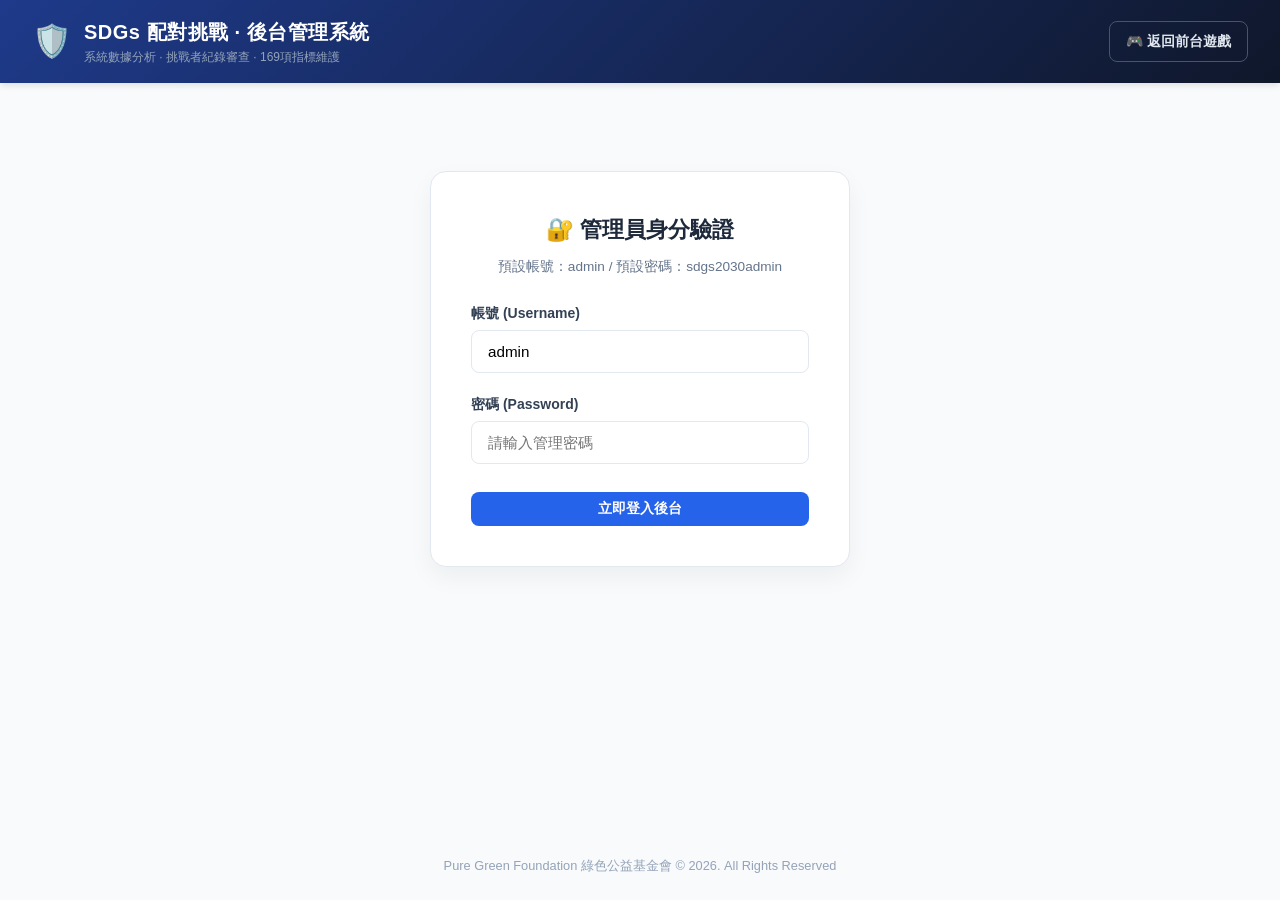
==== static/admin.html @ 875b3e5b "chore: update footer copyright to Pure Green Foundation" ====
<!DOCTYPE html>
<html lang="zh-TW">
<head>
  <meta charset="UTF-8">
  <meta name="viewport" content="width=device-width, initial-scale=1.0">
  <title>SDGs 配對遊戲 · 後台管理系統</title>
  <link rel="stylesheet" href="/static/css/style.css">
  <style>
    .admin-container {
      display: flex;
      min-height: calc(100vh - 120px);
      gap: 1.5rem;
    }
    .admin-sidebar {
      width: 240px;
      background: white;
      border-radius: 0.75rem;
      padding: 1.5rem 1rem;
      border: 1px solid var(--border-color);
      display: flex;
      flex-direction: column;
      gap: 0.5rem;
    }
    .sidebar-btn {
      padding: 0.75rem 1rem;
      border-radius: 0.5rem;
      border: none;
      background: transparent;
      color: #334155;
      font-weight: 600;
      text-align: left;
      cursor: pointer;
      display: flex;
      align-items: center;
      gap: 0.5rem;
      transition: all 0.2s;
    }
    .sidebar-btn:hover {
      background: #f1f5f9;
      color: #0f172a;
    }
    .sidebar-btn.active {
      background: #eff6ff;
      color: #2563eb;
    }
    .admin-content {
      flex: 1;
    }
    .kpi-grid {
      display: grid;
      grid-template-columns: repeat(auto-fit, minmax(200px, 1fr));
      gap: 1rem;
      margin-bottom: 1.5rem;
    }
    .kpi-card {
      background: white;
      border-radius: 0.75rem;
      padding: 1.25rem;
      border: 1px solid var(--border-color);
    }
    .kpi-title {
      font-size: 0.8rem;
      color: var(--text-muted);
      font-weight: 600;
    }
    .kpi-value {
      font-size: 1.8rem;
      font-weight: 700;
      color: var(--text-primary);
      margin-top: 0.25rem;
    }
    .panel {
      background: white;
      border-radius: 0.75rem;
      padding: 1.5rem;
      border: 1px solid var(--border-color);
      margin-bottom: 1.5rem;
    }
    .panel-header {
      display: flex;
      justify-content: space-between;
      align-items: center;
      margin-bottom: 1.25rem;
      flex-wrap: wrap;
      gap: 0.75rem;
    }
    .badge-mode {
      padding: 0.2rem 0.6rem;
      border-radius: 4px;
      font-size: 0.75rem;
      font-weight: 600;
      background: #e0e7ff;
      color: #3730a3;
    }
  </style>
</head>
<body>

  <header>
    <div class="logo-area">
      <div class="logo-icon">🛡️</div>
      <div class="logo-title">
        <h1>SDGs 配對挑戰 · 後台管理系統</h1>
        <p>系統數據分析 · 挑戰者紀錄審查 · 169項指標維護</p>
      </div>
    </div>
    <div class="nav-actions">
      <a href="/" class="btn btn-outline">🎮 返回前台遊戲</a>
      <button id="btn-logout" class="btn btn-secondary" style="display:none;">登出</button>
    </div>
  </header>

  <main>
    <!-- Login Card -->
    <div id="section-login" style="max-width: 420px; margin: 4rem auto; background: white; padding: 2.5rem; border-radius: 1rem; border: 1px solid var(--border-color); box-shadow: 0 10px 25px rgba(0,0,0,0.05);">
      <h2 style="font-size: 1.4rem; margin-bottom: 0.5rem; text-align: center;">🔐 管理員身分驗證</h2>
      <p style="font-size: 0.85rem; color: #64748b; text-align: center; margin-bottom: 1.5rem;">預設帳號：admin / 預設密碼：sdgs2030admin</p>
      
      <div class="form-group">
        <label>帳號 (Username)</label>
        <input type="text" id="admin-user" class="form-input" value="admin" required>
      </div>
      <div class="form-group">
        <label>密碼 (Password)</label>
        <input type="password" id="admin-pass" class="form-input" placeholder="請輸入管理密碼" required>
      </div>
      <button id="btn-do-login" class="btn btn-primary" style="width: 100%; margin-top: 0.5rem; justify-content: center;">
        立即登入後台
      </button>
    </div>

    <!-- Admin Main App -->
    <div id="section-admin-app" class="admin-container" style="display:none;">
      <!-- Sidebar -->
      <aside class="admin-sidebar">
        <button class="sidebar-btn active" data-tab="tab-dashboard">📊 數據分析儀表板</button>
        <button class="sidebar-btn" data-tab="tab-records">👥 挑戰紀錄管理</button>
        <button class="sidebar-btn" data-tab="tab-targets">📋 169細項指標維護</button>
        <button class="sidebar-btn" data-tab="tab-settings">⚙️ 系統參數設定</button>
      </aside>

      <!-- Content Area -->
      <section class="admin-content">
        <!-- Tab 1: Dashboard -->
        <div id="tab-dashboard" class="tab-pane">
          <div class="kpi-grid">
            <div class="kpi-card">
              <div class="kpi-title">總挑戰人數</div>
              <div id="kpi-challengers" class="kpi-value">-</div>
            </div>
            <div class="kpi-card">
              <div class="kpi-title">累積對局次數</div>
              <div id="kpi-sessions" class="kpi-value">-</div>
            </div>
            <div class="kpi-card">
              <div class="kpi-title">全服平均得分</div>
              <div id="kpi-avg-score" class="kpi-value" style="color:#10b981;">-</div>
            </div>
            <div class="kpi-card">
              <div class="kpi-title">平均答對率</div>
              <div id="kpi-avg-accuracy" class="kpi-value" style="color:#2563eb;">-</div>
            </div>
          </div>

          <div style="display: grid; grid-template-columns: 1fr 1fr; gap: 1rem;">
            <!-- Top Confused Targets -->
            <div class="panel">
              <h3 style="font-size: 1.1rem; margin-bottom: 1rem;">⚠️ 最常配對錯誤之細項目標 Top 5</h3>
              <div id="list-most-mistaken" style="display:flex; flex-direction:column; gap:0.75rem;">
                <p style="color:#64748b; font-size:0.85rem;">載入中...</p>
              </div>
            </div>

            <!-- Mode Distribution -->
            <div class="panel">
              <h3 style="font-size: 1.1rem; margin-bottom: 1rem;">🎮 遊戲模式參與分佈</h3>
              <div id="list-mode-stats" style="display:flex; flex-direction:column; gap:0.75rem;">
                <p style="color:#64748b; font-size:0.85rem;">載入中...</p>
              </div>
            </div>
          </div>
        </div>

        <!-- Tab 2: Challenger Records -->
        <div id="tab-records" class="tab-pane" style="display:none;">
          <div class="panel">
            <div class="panel-header">
              <div>
                <h3 style="font-size: 1.1rem;">挑戰紀錄審查與匯出</h3>
                <p style="font-size: 0.8rem; color: #64748b;">檢視並管理所有挑戰者的遊戲對局與計分日誌</p>
              </div>
              <div style="display:flex; gap:0.5rem;">
                <input type="text" id="record-search" class="form-input" style="width:200px; padding:0.4rem 0.8rem;" placeholder="搜尋挑戰者或組織...">
                <button id="btn-export-csv" class="btn btn-success">📥 匯出 CSV 報表</button>
              </div>
            </div>

            <div class="table-container">
              <table class="data-table">
                <thead>
                  <tr>
                    <th>對局ID</th>
                    <th>挑戰者</th>
                    <th>所屬組織</th>
                    <th>模式</th>
                    <th>總得分</th>
                    <th>正確率</th>
                    <th>最高連擊</th>
                    <th>耗時</th>
                    <th>挑戰時間</th>
                    <th>操作</th>
                  </tr>
                </thead>
                <tbody id="records-tbody">
                  <tr><td colspan="10" style="text-align:center;">載入紀錄中...</td></tr>
                </tbody>
              </table>
            </div>
          </div>
        </div>

        <!-- Tab 3: 169 Targets Management -->
        <div id="tab-targets" class="tab-pane" style="display:none;">
          <div class="panel">
            <div class="panel-header">
              <div>
                <h3 style="font-size: 1.1rem;">SDGs 17項目標與169項細項管理維護</h3>
                <p style="font-size: 0.8rem; color: #64748b;">支援檢視、編輯細項敘述或切換題目啟用狀態</p>
              </div>
              <div style="display:flex; gap:0.5rem;">
                <select id="target-goal-filter" class="form-input" style="width:160px; padding:0.4rem 0.6rem;">
                  <option value="">全部 17 目標</option>
                </select>
                <input type="text" id="target-search" class="form-input" style="width:180px; padding:0.4rem 0.8rem;" placeholder="搜尋指標編號或關鍵字...">
              </div>
            </div>

            <div class="table-container">
              <table class="data-table">
                <thead>
                  <tr>
                    <th>編號</th>
                    <th>所屬目標</th>
                    <th>指標類別</th>
                    <th>細項文字說明</th>
                    <th>狀態</th>
                    <th>操作</th>
                  </tr>
                </thead>
                <tbody id="targets-tbody">
                  <tr><td colspan="6" style="text-align:center;">載入指標清單中...</td></tr>
                </tbody>
              </table>
            </div>
          </div>
        </div>

        <!-- Tab 4: System Settings -->
        <div id="tab-settings" class="tab-pane" style="display:none;">
          <div class="panel">
            <h3 style="font-size: 1.1rem; margin-bottom: 0.5rem;">系統遊戲與計分規則設定</h3>
            <p style="font-size: 0.8rem; color: #64748b; margin-bottom: 1.5rem;">可動態即時調整計分獎勵、連擊倍率與作答倒數時間</p>

            <div id="settings-form" style="max-width: 600px; display:flex; flex-direction:column; gap:1.25rem;">
              <!-- Loaded dynamically -->
            </div>
          </div>
        </div>
      </section>
    </div>
  </main>

  <!-- Edit Target Modal -->
  <div id="admin-modal" class="modal-overlay">
    <div class="modal-card">
      <div class="modal-header">
        <h3 id="admin-modal-title">編輯細項目標</h3>
        <button id="admin-modal-close" class="modal-close">&times;</button>
      </div>
      <div id="admin-modal-body"></div>
    </div>
  </div>

  <footer>
    <p>Pure Green Foundation 綠色公益基金會 © 2026. All Rights Reserved</p>
  </footer>

  <script src="/static/js/admin.js"></script>
</body>
</html>
---- static/css/style.css ----
/* SDGs 17 Brand Palette & Global Design System */
:root {
  --sdg-1: #E5243B;
  --sdg-2: #DDA63A;
  --sdg-3: #4C9F38;
  --sdg-4: #C5192D;
  --sdg-5: #FF3A21;
  --sdg-6: #26BDE2;
  --sdg-7: #FCC30B;
  --sdg-8: #A21942;
  --sdg-9: #FD6925;
  --sdg-10: #DD1367;
  --sdg-11: #FD9D24;
  --sdg-12: #BF8B2E;
  --sdg-13: #3F7E44;
  --sdg-14: #0A97D9;
  --sdg-15: #56C02B;
  --sdg-16: #00689D;
  --sdg-17: #19486A;

  --bg-main: #f8fafc;
  --bg-card: #ffffff;
  --text-primary: #1e293b;
  --text-muted: #64748b;
  --border-color: #e2e8f0;
  --accent: #2563eb;
  --accent-hover: #1d4ed8;
  --success: #10b981;
  --danger: #ef4444;
  --warning: #f59e0b;
}

* {
  box-sizing: border-box;
  margin: 0;
  padding: 0;
}

body {
  font-family: -apple-system, BlinkMacSystemFont, "Segoe UI", Roboto, "Helvetica Neue", "PingFang TC", "Microsoft JhengHei", sans-serif;
  background-color: var(--bg-main);
  color: var(--text-primary);
  line-height: 1.6;
  min-height: 100vh;
  display: flex;
  flex-direction: column;
}

header {
  background: linear-gradient(135deg, #1e3a8a 0%, #0f172a 100%);
  color: #fff;
  padding: 1rem 2rem;
  box-shadow: 0 4px 6px -1px rgba(0,0,0,0.1);
  display: flex;
  justify-content: space-between;
  align-items: center;
  flex-wrap: wrap;
  gap: 1rem;
}

.logo-area {
  display: flex;
  align-items: center;
  gap: 0.75rem;
}

.logo-icon {
  font-size: 2rem;
}

.logo-title h1 {
  font-size: 1.25rem;
  font-weight: 700;
  letter-spacing: 0.5px;
}

.logo-title p {
  font-size: 0.75rem;
  color: #94a3b8;
}

.nav-actions {
  display: flex;
  gap: 0.5rem;
  align-items: center;
}

.btn {
  padding: 0.5rem 1rem;
  border-radius: 0.5rem;
  font-size: 0.875rem;
  font-weight: 600;
  cursor: pointer;
  border: none;
  transition: all 0.2s ease;
  display: inline-flex;
  align-items: center;
  gap: 0.35rem;
  text-decoration: none;
}

.btn-primary {
  background-color: #2563eb;
  color: white;
}
.btn-primary:hover {
  background-color: #1d4ed8;
  transform: translateY(-1px);
}

.btn-secondary {
  background-color: #334155;
  color: white;
}
.btn-secondary:hover {
  background-color: #475569;
}

.btn-outline {
  background: transparent;
  color: #e2e8f0;
  border: 1px solid #475569;
}
.btn-outline:hover {
  background: rgba(255,255,255,0.1);
  color: white;
}

.btn-success {
  background-color: #10b981;
  color: white;
}
.btn-success:hover {
  background-color: #059669;
}

/* Main Container */
main {
  flex: 1;
  max-width: 1200px;
  width: 100%;
  margin: 1.5rem auto;
  padding: 0 1rem;
}

/* Sections */
.view-section {
  display: none;
}
.view-section.active {
  display: block;
}

/* Welcome Card */
.card-welcome {
  background: white;
  border-radius: 1rem;
  padding: 2.2rem 1.75rem;
  text-align: center;
  box-shadow: 0 10px 25px -5px rgba(0,0,0,0.05);
  max-width: 1040px;
  margin: 0 auto;
}

.sdg-rainbow-bar {
  display: flex;
  height: 8px;
  border-radius: 4px;
  overflow: hidden;
  margin-bottom: 2rem;
}
.sdg-rainbow-bar span {
  flex: 1;
}

.mode-grid {
  display: grid;
  grid-template-columns: repeat(4, 1fr);
  gap: 0.85rem;
  margin: 1.5rem 0 2rem 0;
  text-align: left;
}

.mode-card {
  border: 2px solid var(--border-color);
  border-radius: 0.75rem;
  padding: 0.95rem 0.8rem;
  cursor: pointer;
  transition: all 0.25s ease;
  position: relative;
  background: #f8fafc;
  display: flex;
  flex-direction: column;
  justify-content: space-between;
}

.mode-card:hover {
  border-color: #2563eb;
  transform: translateY(-2px);
  box-shadow: 0 6px 12px rgba(37,99,235,0.1);
}

.mode-card.selected {
  border-color: #2563eb;
  background: #eff6ff;
  box-shadow: 0 0 0 2px rgba(37,99,235,0.2);
}

.mode-card .mode-icon {
  font-size: 1.5rem;
  margin-bottom: 0.35rem;
}

.mode-card h3 {
  font-size: 0.98rem;
  margin-bottom: 0.25rem;
  color: #1e293b;
  font-weight: 700;
  white-space: nowrap;
}

.mode-card p {
  font-size: 0.75rem;
  color: #64748b;
  line-height: 1.35;
  margin-bottom: 0.5rem;
  min-height: 2.6rem;
}

@media (max-width: 900px) {
  .mode-grid {
    grid-template-columns: repeat(2, 1fr);
  }
}
@media (max-width: 520px) {
  .mode-grid {
    grid-template-columns: 1fr;
  }
}

/* Form Styles */
.form-group {
  margin-bottom: 1.25rem;
  text-align: left;
}

.form-group label {
  display: block;
  font-size: 0.875rem;
  font-weight: 600;
  color: #334155;
  margin-bottom: 0.35rem;
}

.form-input {
  width: 100%;
  padding: 0.75rem 1rem;
  border: 1px solid var(--border-color);
  border-radius: 0.5rem;
  font-size: 0.95rem;
  outline: none;
  transition: border-color 0.2s;
}
.form-input:focus {
  border-color: #2563eb;
  box-shadow: 0 0 0 3px rgba(37,99,235,0.15);
}

/* Game Status Bar */
.game-status-bar {
  background: white;
  border-radius: 0.75rem;
  padding: 1rem 1.5rem;
  display: flex;
  justify-content: space-between;
  align-items: center;
  box-shadow: 0 2px 4px rgba(0,0,0,0.05);
  margin-bottom: 1.5rem;
  flex-wrap: wrap;
  gap: 1rem;
}

.status-item {
  display: flex;
  flex-direction: column;
}
.status-label {
  font-size: 0.75rem;
  color: var(--text-muted);
  text-transform: uppercase;
  font-weight: 600;
}
.status-value {
  font-size: 1.5rem;
  font-weight: 700;
  color: var(--text-primary);
}

.timer-box {
  min-width: 120px;
}
.timer-bar-container {
  height: 6px;
  background: #e2e8f0;
  border-radius: 3px;
  overflow: hidden;
  margin-top: 4px;
}
.timer-bar {
  height: 100%;
  width: 100%;
  background: #10b981;
  transition: width 0.1s linear, background-color 0.3s;
}

/* Question Area */
.question-panel {
  background: white;
  border-radius: 1rem;
  padding: 2rem;
  box-shadow: 0 4px 6px -1px rgba(0,0,0,0.05);
  margin-bottom: 1.5rem;
  text-align: center;
}

.target-badge {
  display: inline-block;
  padding: 0.25rem 0.75rem;
  border-radius: 9999px;
  font-size: 0.8rem;
  font-weight: 600;
  margin-bottom: 0.75rem;
  background: #e2e8f0;
  color: #334155;
}

.question-text {
  font-size: 1.25rem;
  font-weight: 600;
  line-height: 1.7;
  color: #0f172a;
  margin-bottom: 0.75rem;
}

.question-extra {
  font-size: 0.9rem;
  color: #64748b;
  background: #f8fafc;
  padding: 0.5rem 1rem;
  border-radius: 0.5rem;
  display: inline-block;
}

/* Options Grid */
.options-grid {
  display: grid;
  grid-template-columns: repeat(auto-fit, minmax(240px, 1fr));
  gap: 1rem;
}

.option-btn {
  background: white;
  border: 2px solid var(--border-color);
  border-radius: 0.75rem;
  padding: 1.25rem 1rem;
  display: flex;
  align-items: center;
  gap: 1rem;
  cursor: pointer;
  transition: all 0.2s ease;
  text-align: left;
  position: relative;
  overflow: hidden;
}

.option-btn:hover {
  transform: translateY(-2px);
  box-shadow: 0 6px 12px rgba(0,0,0,0.08);
}

.option-btn .opt-icon {
  font-size: 1.75rem;
  min-width: 40px;
  text-align: center;
}

.option-btn .opt-details h4 {
  font-size: 1rem;
  font-weight: 700;
  margin-bottom: 0.2rem;
}

.option-btn .opt-details p {
  font-size: 0.78rem;
  color: var(--text-muted);
}

.option-btn.correct {
  border-color: #10b981 !important;
  background-color: #ecfdf5 !important;
  color: #065f46;
}

.option-btn.wrong {
  border-color: #ef4444 !important;
  background-color: #fef2f2 !important;
  color: #991b1b;
}

/* Cards Memory Match Mode */
.cards-board {
  display: grid;
  grid-template-columns: repeat(4, 1fr);
  gap: 1rem;
  margin: 1rem 0;
}

@media (max-width: 768px) {
  .cards-board {
    grid-template-columns: repeat(2, 1fr);
  }
}

.flip-card {
  background: white;
  border-radius: 0.75rem;
  min-height: 140px;
  padding: 1rem;
  cursor: pointer;
  box-shadow: 0 2px 4px rgba(0,0,0,0.06);
  border: 2px solid var(--border-color);
  display: flex;
  flex-direction: column;
  justify-content: center;
  align-items: center;
  text-align: center;
  transition: all 0.25s ease;
  user-select: none;
}

.flip-card:hover {
  border-color: #3b82f6;
  transform: translateY(-2px);
}

.flip-card.flipped {
  border-color: #2563eb;
  background: #f0f7ff;
}

.flip-card.matched {
  border-color: #10b981;
  background: #f0fdf4;
  opacity: 0.75;
  cursor: default;
}

.flip-card-back {
  font-size: 2rem;
  color: #94a3b8;
}

.flip-card-content {
  display: none;
  font-size: 0.85rem;
}

.flip-card.flipped .flip-card-back,
.flip-card.matched .flip-card-back {
  display: none;
}

.flip-card.flipped .flip-card-content,
.flip-card.matched .flip-card-content {
  display: block;
}

/* Modal Dialog */
.modal-overlay {
  position: fixed;
  top: 0;
  left: 0;
  right: 0;
  bottom: 0;
  background: rgba(15,23,42,0.6);
  display: flex;
  justify-content: center;
  align-items: center;
  z-index: 1000;
  padding: 1rem;
  opacity: 0;
  pointer-events: none;
  transition: opacity 0.2s ease;
}

.modal-overlay.open {
  opacity: 1;
  pointer-events: auto;
}

.modal-card {
  background: white;
  border-radius: 1rem;
  padding: 2rem;
  max-width: 650px;
  width: 100%;
  max-height: 90vh;
  overflow-y: auto;
  box-shadow: 0 20px 25px -5px rgba(0,0,0,0.2);
  position: relative;
}

.modal-header {
  display: flex;
  justify-content: space-between;
  align-items: center;
  margin-bottom: 1.5rem;
  padding-bottom: 0.75rem;
  border-bottom: 1px solid var(--border-color);
}

.modal-close {
  background: none;
  border: none;
  font-size: 1.5rem;
  cursor: pointer;
  color: #64748b;
}

/* Leaderboard Table */
.table-container {
  width: 100%;
  overflow-x: auto;
}

table.data-table {
  width: 100%;
  border-collapse: collapse;
  text-align: left;
  font-size: 0.9rem;
}

table.data-table th, table.data-table td {
  padding: 0.75rem 1rem;
  border-bottom: 1px solid var(--border-color);
}

table.data-table th {
  background: #f8fafc;
  color: #475569;
  font-weight: 600;
}

table.data-table tr:hover {
  background: #f1f5f9;
}

/* Combo Banner */
.combo-badge {
  display: inline-flex;
  align-items: center;
  gap: 0.25rem;
  padding: 0.2rem 0.6rem;
  border-radius: 9999px;
  font-weight: 700;
  font-size: 0.75rem;
  background: linear-gradient(135deg, #f59e0b, #ef4444);
  color: white;
  animation: pulse 1s infinite;
}

@keyframes pulse {
  0% { transform: scale(1); }
  50% { transform: scale(1.08); }
  100% { transform: scale(1); }
}

footer {
  text-align: center;
  padding: 1.5rem;
  color: #94a3b8;
  font-size: 0.8rem;
  margin-top: auto;
}
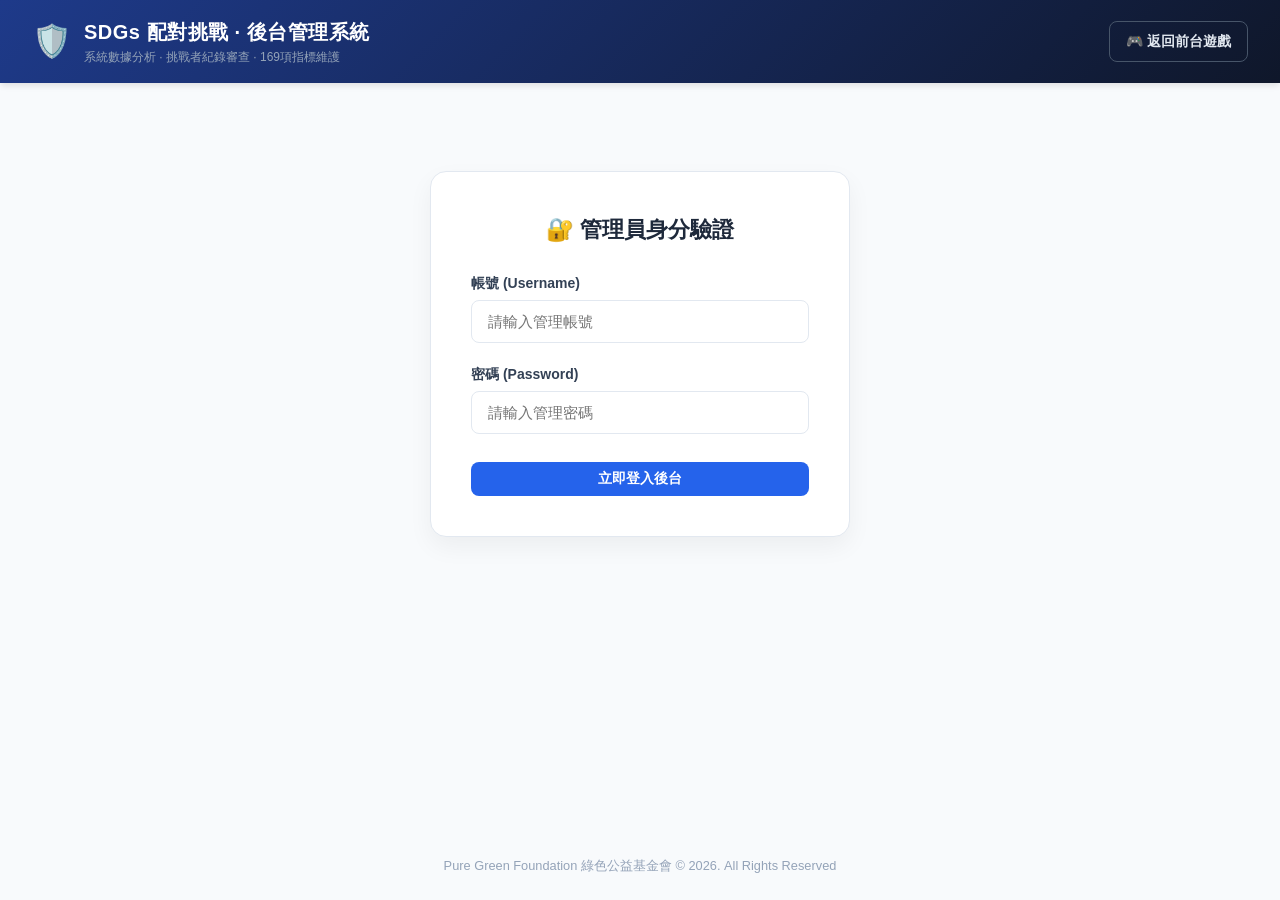
==== commit 6dec451f: "security: remove default credentials text from admin login page" ====
--- a/static/admin.html
+++ b/static/admin.html
@@ -113,12 +113,11 @@
   <main>
     <!-- Login Card -->
     <div id="section-login" style="max-width: 420px; margin: 4rem auto; background: white; padding: 2.5rem; border-radius: 1rem; border: 1px solid var(--border-color); box-shadow: 0 10px 25px rgba(0,0,0,0.05);">
-      <h2 style="font-size: 1.4rem; margin-bottom: 0.5rem; text-align: center;">🔐 管理員身分驗證</h2>
-      <p style="font-size: 0.85rem; color: #64748b; text-align: center; margin-bottom: 1.5rem;">預設帳號：admin / 預設密碼：sdgs2030admin</p>
+      <h2 style="font-size: 1.4rem; margin-bottom: 1.5rem; text-align: center;">🔐 管理員身分驗證</h2>
       
       <div class="form-group">
         <label>帳號 (Username)</label>
-        <input type="text" id="admin-user" class="form-input" value="admin" required>
+        <input type="text" id="admin-user" class="form-input" placeholder="請輸入管理帳號" required>
       </div>
       <div class="form-group">
         <label>密碼 (Password)</label>
@@ -186,13 +185,37 @@
           <div class="panel">
             <div class="panel-header">
               <div>
-                <h3 style="font-size: 1.1rem;">挑戰紀錄審查與匯出</h3>
-                <p style="font-size: 0.8rem; color: #64748b;">檢視並管理所有挑戰者的遊戲對局與計分日誌</p>
-              </div>
-              <div style="display:flex; gap:0.5rem;">
-                <input type="text" id="record-search" class="form-input" style="width:200px; padding:0.4rem 0.8rem;" placeholder="搜尋挑戰者或組織...">
-                <button id="btn-export-csv" class="btn btn-success">📥 匯出 CSV 報表</button>
-              </div>
+                <h3 style="font-size: 1.15rem; font-weight:700; color:#1e293b;">挑戰紀錄審查與匯出</h3>
+                <p style="font-size: 0.82rem; color: #64748b; margin-top:2px;">依四大挑戰模式分頁審查對局成績，並支援各別獨立匯出 CSV 報表</p>
+              </div>
+              <div style="display:flex; gap:0.5rem; align-items:center; flex-wrap:wrap;">
+                <input type="text" id="record-search" class="form-input" style="width:190px; padding:0.4rem 0.75rem; font-size:0.85rem;" placeholder="搜尋挑戰者或組織...">
+                <button id="btn-export-csv" class="btn btn-success" style="font-size:0.85rem; padding:0.45rem 0.9rem;">
+                  📥 匯出「生活情境入門」CSV 報表
+                </button>
+              </div>
+            </div>
+
+            <!-- 4 個模式獨立頁籤 -->
+            <div class="admin-mode-tabs" style="display:flex; gap:0.4rem; margin-bottom:1rem; border-bottom:2px solid #e2e8f0; padding-bottom:0.1rem; overflow-x:auto;">
+              <button class="admin-tab-btn active" data-mode="scenario" onclick="AdminApp.switchRecordMode('scenario')">
+                🏡 生活情境入門
+              </button>
+              <button class="admin-tab-btn" data-mode="standard" onclick="AdminApp.switchRecordMode('standard')">
+                🎯 標準細項配對
+              </button>
+              <button class="admin-tab-btn" data-mode="cards" onclick="AdminApp.switchRecordMode('cards')">
+                🃏 翻牌記憶連連看
+              </button>
+              <button class="admin-tab-btn" data-mode="master169" onclick="AdminApp.switchRecordMode('master169')">
+                👑 169細項極限闖關
+              </button>
+            </div>
+
+            <!-- 當前模式狀態條 -->
+            <div id="admin-mode-banner" style="background:#f8fafc; border:1px solid #e2e8f0; border-radius:6px; padding:0.6rem 1rem; margin-bottom:1rem; display:flex; justify-content:space-between; align-items:center; font-size:0.85rem; color:#475569;">
+              <span id="admin-mode-desc"><strong>🏡 生活情境入門排行榜：</strong>日常生活案例與 17 目標配對之挑戰紀錄</span>
+              <span id="admin-mode-count" style="font-weight:700; color:#2563eb;">載入中...</span>
             </div>
 
             <div class="table-container">
--- a/static/css/style.css
+++ b/static/css/style.css
@@ -582,3 +582,291 @@
   font-size: 0.8rem;
   margin-top: auto;
 }
+
+
+/* Rich SDGs Handbook Styles */
+.modal-card.modal-handbook {
+  max-width: 980px;
+  width: 95%;
+  max-height: 92vh;
+  padding: 1.75rem;
+}
+
+.handbook-guide-box {
+  background: #f0fdf4;
+  border: 1px solid #bbf7d0;
+  border-left: 5px solid #16a34a;
+  border-radius: 0.5rem;
+  padding: 1rem 1.25rem;
+  margin-bottom: 1.25rem;
+  font-size: 0.88rem;
+  line-height: 1.6;
+  color: #166534;
+}
+
+.handbook-tools-bar {
+  display: flex;
+  flex-wrap: wrap;
+  gap: 0.75rem;
+  align-items: center;
+  justify-content: space-between;
+  margin-bottom: 1rem;
+  background: #f8fafc;
+  padding: 0.75rem 1rem;
+  border-radius: 0.5rem;
+  border: 1px solid #e2e8f0;
+}
+
+.handbook-quick-nav {
+  display: flex;
+  flex-wrap: wrap;
+  gap: 0.35rem;
+  margin-bottom: 1.25rem;
+}
+
+.quick-sdg-btn {
+  border: none;
+  color: white;
+  font-size: 0.75rem;
+  font-weight: 700;
+  padding: 0.3rem 0.55rem;
+  border-radius: 0.35rem;
+  cursor: pointer;
+  transition: transform 0.15s, opacity 0.15s;
+}
+.quick-sdg-btn:hover {
+  transform: translateY(-2px);
+  opacity: 0.9;
+}
+
+.handbook-filter-btn {
+  background: white;
+  border: 1px solid #cbd5e1;
+  color: #475569;
+  padding: 0.3rem 0.65rem;
+  border-radius: 0.35rem;
+  font-size: 0.78rem;
+  font-weight: 600;
+  cursor: pointer;
+}
+.handbook-filter-btn.active {
+  background: #2563eb;
+  color: white;
+  border-color: #2563eb;
+}
+
+.handbook-goal-card {
+  background: white;
+  border: 1px solid #e2e8f0;
+  border-radius: 0.75rem;
+  margin-bottom: 1.5rem;
+  overflow: hidden;
+  box-shadow: 0 2px 5px rgba(0,0,0,0.03);
+}
+
+.handbook-goal-header {
+  padding: 1rem 1.25rem;
+  display: flex;
+  justify-content: space-between;
+  align-items: center;
+  border-bottom: 1px solid #f1f5f9;
+  cursor: pointer;
+  user-select: none;
+}
+
+.handbook-goal-title {
+  display: flex;
+  align-items: center;
+  gap: 0.75rem;
+}
+
+.handbook-badge-5p {
+  font-size: 0.72rem;
+  padding: 0.2rem 0.5rem;
+  border-radius: 9999px;
+  background: #f1f5f9;
+  color: #475569;
+  font-weight: 600;
+}
+
+.handbook-section-title {
+  font-size: 0.88rem;
+  font-weight: 700;
+  padding: 0.6rem 1.25rem;
+  background: #f8fafc;
+  display: flex;
+  align-items: center;
+  gap: 0.5rem;
+  border-top: 1px solid #e2e8f0;
+  border-bottom: 1px solid #e2e8f0;
+}
+
+.handbook-target-list {
+  padding: 0.75rem 1.25rem;
+  display: flex;
+  flex-direction: column;
+  gap: 0.65rem;
+}
+
+.handbook-target-card {
+  background: #fafafa;
+  border: 1px solid #f1f5f9;
+  border-radius: 0.5rem;
+  padding: 0.65rem 0.85rem;
+  display: flex;
+  gap: 0.75rem;
+  align-items: flex-start;
+}
+.handbook-target-card:hover {
+  background: #f8fafc;
+  border-color: #cbd5e1;
+}
+
+.target-num-badge {
+  font-weight: 800;
+  font-size: 0.8rem;
+  padding: 0.2rem 0.5rem;
+  border-radius: 0.35rem;
+  color: white;
+  min-width: 44px;
+  text-align: center;
+  flex-shrink: 0;
+}
+
+.target-content {
+  flex: 1;
+}
+
+.target-tag-outcome {
+  display: inline-block;
+  font-size: 0.68rem;
+  font-weight: 700;
+  color: #15803d;
+  background: #dcfce7;
+  padding: 0.1rem 0.4rem;
+  border-radius: 0.25rem;
+  margin-bottom: 0.25rem;
+}
+
+.target-tag-means {
+  display: inline-block;
+  font-size: 0.68rem;
+  font-weight: 700;
+  color: #b45309;
+  background: #fef3c7;
+  padding: 0.1rem 0.4rem;
+  border-radius: 0.25rem;
+  margin-bottom: 0.25rem;
+}
+
+.target-desc-text {
+  font-size: 0.85rem;
+  color: #334155;
+  line-height: 1.55;
+}
+
+
+/* Leaderboard Tabs & Modal Enhancements */
+.modal-card.modal-leaderboard {
+  max-width: 900px;
+  width: 95%;
+  max-height: 90vh;
+  padding: 1.75rem;
+}
+
+.leaderboard-tabs {
+  display: flex;
+  gap: 0.35rem;
+  margin-bottom: 1.25rem;
+  border-bottom: 2px solid #e2e8f0;
+  padding-bottom: 0.1rem;
+  overflow-x: auto;
+}
+
+.leaderboard-tab-btn {
+  background: transparent;
+  border: none;
+  padding: 0.65rem 1.1rem;
+  font-size: 0.92rem;
+  font-weight: 600;
+  color: #64748b;
+  cursor: pointer;
+  border-bottom: 3px solid transparent;
+  transition: all 0.2s ease;
+  white-space: nowrap;
+  display: flex;
+  align-items: center;
+  gap: 0.4rem;
+}
+
+.leaderboard-tab-btn:hover {
+  color: #1e293b;
+  background: #f8fafc;
+  border-radius: 0.5rem 0.5rem 0 0;
+}
+
+.leaderboard-tab-btn.active {
+  color: #2563eb;
+  border-bottom-color: #2563eb;
+  background: #eff6ff;
+  border-radius: 0.5rem 0.5rem 0 0;
+  font-weight: 700;
+}
+
+.badge-mode-zh {
+  display: inline-block;
+  font-size: 0.76rem;
+  font-weight: 700;
+  padding: 0.25rem 0.6rem;
+  border-radius: 9999px;
+  background: #e0e7ff;
+  color: #3730a3;
+  white-space: nowrap;
+}
+
+.badge-mode-zh.mode-scenario {
+  background: #dcfce7;
+  color: #166534;
+}
+
+.badge-mode-zh.mode-standard {
+  background: #dbeafe;
+  color: #1e40af;
+}
+
+.badge-mode-zh.mode-cards {
+  background: #fef3c7;
+  color: #92400e;
+}
+
+.badge-mode-zh.mode-master169 {
+  background: #fee2e2;
+  color: #991b1b;
+}
+
+
+/* Admin Mode Tabs */
+.admin-tab-btn {
+  background: transparent;
+  border: none;
+  padding: 0.6rem 1.1rem;
+  font-size: 0.9rem;
+  font-weight: 600;
+  color: #64748b;
+  cursor: pointer;
+  border-bottom: 3px solid transparent;
+  transition: all 0.2s ease;
+  white-space: nowrap;
+}
+.admin-tab-btn:hover {
+  color: #1e293b;
+  background: #f8fafc;
+  border-radius: 0.5rem 0.5rem 0 0;
+}
+.admin-tab-btn.active {
+  color: #2563eb;
+  border-bottom-color: #2563eb;
+  background: #eff6ff;
+  border-radius: 0.5rem 0.5rem 0 0;
+  font-weight: 700;
+}
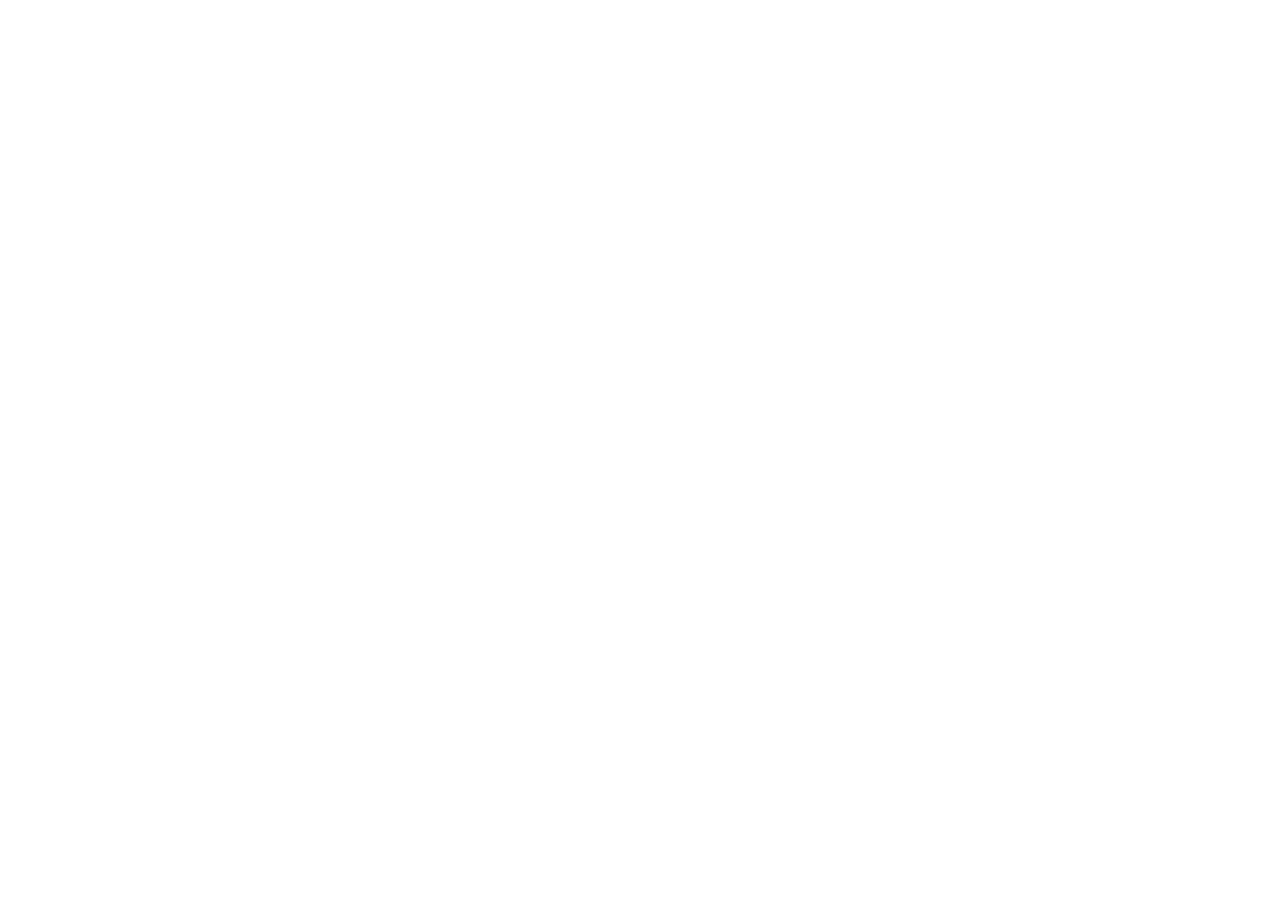
==== commit 051a14a1: "Unify SDGs branding and support platform admin authentication" ====
--- a/static/admin.html
+++ b/static/admin.html
@@ -93,14 +93,16 @@
       color: #3730a3;
     }
   </style>
+  <link rel="stylesheet" href="/static/css/design-system.css?v=20261017_design">
+  <script>if (window.top === window.self) location.replace("https://sdgs-action-platform.vercel.app/#admin-matching");</script>
 </head>
-<body>
+<body class="sdgs-shell">
 
   <header>
     <div class="logo-area">
       <div class="logo-icon">🛡️</div>
       <div class="logo-title">
-        <h1>SDGs 配對挑戰 · 後台管理系統</h1>
+        <h1>SDGs 社會科學實踐系統｜配對賽管理</h1>
         <p>系統數據分析 · 挑戰者紀錄審查 · 169項指標維護</p>
       </div>
     </div>
@@ -116,11 +118,11 @@
       <h2 style="font-size: 1.4rem; margin-bottom: 1.5rem; text-align: center;">🔐 管理員身分驗證</h2>
       
       <div class="form-group">
-        <label>帳號 (Username)</label>
+        <label>管理帳號</label>
         <input type="text" id="admin-user" class="form-input" placeholder="請輸入管理帳號" required>
       </div>
       <div class="form-group">
-        <label>密碼 (Password)</label>
+        <label>登入密碼</label>
         <input type="password" id="admin-pass" class="form-input" placeholder="請輸入管理密碼" required>
       </div>
       <button id="btn-do-login" class="btn btn-primary" style="width: 100%; margin-top: 0.5rem; justify-content: center;">
@@ -305,7 +307,7 @@
   </div>
 
   <footer>
-    <p>Pure Green Foundation 綠色公益基金會 © 2026. All Rights Reserved</p>
+    <p>綠色公益基金會 © 2026・版權所有</p>
   </footer>
 
   <script src="/static/js/admin.js"></script>
--- a/static/css/style.css
+++ b/static/css/style.css
@@ -373,9 +373,20 @@
   overflow: hidden;
 }
 
-.option-btn:hover {
+.option-btn:hover:not(:disabled) {
   transform: translateY(-2px);
   box-shadow: 0 6px 12px rgba(0,0,0,0.08);
+}
+
+.option-btn:disabled {
+  cursor: default;
+}
+
+.option-btn.pending {
+  border-color: #2563eb;
+  background-color: #eff6ff;
+  box-shadow: 0 0 0 3px rgba(37, 99, 235, 0.12);
+  cursor: progress;
 }
 
 .option-btn .opt-icon {
--- a/static/css/design-system.css
+++ b/static/css/design-system.css
@@ -0,0 +1,207 @@
+@import url('https://fonts.googleapis.com/css2?family=Noto+Sans+TC:wght@400;500;600;700;800;900&display=swap');
+
+:root {
+  --ds-green: #16a34a;
+  --ds-teal: #0ea5a4;
+  --ds-blue: #3b82f6;
+  --ds-grass: #65a30d;
+  --ds-green-ink: #15803d;
+  --ds-teal-ink: #0f766e;
+  --ds-blue-ink: #1d4ed8;
+  --ds-grass-ink: #4d7c0f;
+  --ds-bg: #f8fafc;
+  --ds-surface: #ffffff;
+  --ds-text: #1f2937;
+  --ds-muted: #526176;
+  --ds-border: #dbe5e6;
+  --ds-soft: #f0fdf4;
+  --ds-error: #b91c1c;
+  --ds-radius: 20px;
+  --ds-shadow: 0 5px 24px rgba(15, 68, 54, .045);
+  --accent: var(--ds-green-ink);
+  --accent-hover: #166534;
+  --success: var(--ds-green-ink);
+  --danger: var(--ds-error);
+  --bg-main: var(--ds-bg);
+  --text-primary: var(--ds-text);
+  --text-muted: var(--ds-muted);
+  --module-color: var(--ds-green);
+  --module-ink: var(--ds-green-ink);
+}
+[data-module="analysis"] { --module-color: var(--ds-blue); --module-ink: var(--ds-blue-ink); }
+[data-module="carbon"] { --module-color: var(--ds-teal); --module-ink: var(--ds-teal-ink); }
+[data-module="food"] { --module-color: var(--ds-grass); --module-ink: var(--ds-grass-ink); }
+.sdgs-shell { font-family: 'Noto Sans TC', sans-serif; background: var(--ds-bg); color: var(--ds-text); line-height: 1.65; }
+.sdgs-shell *, .sdgs-shell *::before, .sdgs-shell *::after { box-sizing: border-box; }
+.sdgs-shell button, .sdgs-shell input, .sdgs-shell select, .sdgs-shell textarea { font-family: inherit; }
+.sdgs-shell button, .sdgs-shell a, .sdgs-shell input, .sdgs-shell select, .sdgs-shell textarea { touch-action: manipulation; }
+.sdgs-shell button:not(:disabled), .sdgs-shell a { -webkit-tap-highlight-color: transparent; }
+.sdgs-shell :focus-visible { outline: 3px solid var(--ds-blue-ink); outline-offset: 3px; }
+.sdgs-shell button:disabled { cursor: not-allowed; }
+.sdgs-shell .hidden { display: none !important; }
+.skip-link { position: fixed; z-index: 1000; top: -90px; left: 20px; padding: 12px 20px; background: var(--ds-green-ink); color: white; border-radius: 12px; }
+.skip-link:focus { top: 10px; }
+.ds-card { background: var(--ds-surface); border: 1px solid var(--ds-border); border-radius: var(--ds-radius); box-shadow: var(--ds-shadow); }
+.sdgs-shell .ds-button { min-height: 44px; display: inline-flex; align-items: center; justify-content: center; gap: 12px; padding: 11px 23px; border: 1px solid transparent; border-radius: 12px; background: var(--module-ink); color: white; font-size: 14px; font-weight: 700; text-decoration: none; cursor: pointer; transition: background .18s, transform .18s; }
+.sdgs-shell .ds-button:hover:not(:disabled) { filter: brightness(.94); transform: translateY(-1px); }
+.sdgs-shell .ds-button-secondary { background: #f1f5f4; border-color: var(--ds-border); color: #34473f; }
+.sdgs-shell .ds-button:disabled { color: #526176; background: #edf2ef; border-color: #dbe5e6; opacity: 1; }
+.platform-header { position: sticky; top: 0; z-index: 40; display: block; background: rgba(255,255,255,.97); border-bottom: 1px solid var(--ds-border); box-shadow: 0 3px 12px #0f443608; padding: 0; color: var(--ds-text); }
+.platform-header-inner { max-width: 1488px; padding: 18px 32px; margin: auto; display: flex; align-items: center; justify-content: space-between; gap: 24px; }
+.platform-brand { display: flex; align-items: center; gap: 15px; border: 0; background: transparent; padding: 0; text-align: left; color: var(--ds-text); text-decoration: none; }
+.brand-globe { width: 58px; height: 58px; display: grid; place-items: center; border-radius: 50%; background: #e3f7ed; font-size: 39px; box-shadow: inset 0 0 0 1px #c8edda; flex-shrink: 0; }
+.platform-brand strong { display: block; font-size: 25px; line-height: 1.35; font-weight: 900; letter-spacing: .02em; color: #102b2a; }
+.platform-brand small { display: block; color: var(--ds-muted); margin-top: 5px; font-size: 12px; letter-spacing: .04em; }
+.platform-account { display: flex; gap: 12px; align-items: center; flex-shrink: 0; font-size: 13px; font-weight: 700; }
+.account-avatar { display: grid; place-items: center; width: 42px; height: 42px; border: 1px solid #d3ebde; background: var(--ds-soft); border-radius: 50%; font-size: 25px; }
+.platform-account #currentUserRole { font-size: 11px; color: var(--ds-green-ink); margin-top: 3px; background: #eef8f1; border-radius: 5px; padding: 1px 6px; }
+.platform-nav { background: white; border-top: 1px solid #eef3f2; overflow-x: auto; }
+.platform-nav-inner { max-width: 1440px; margin: auto; display: flex; align-items: stretch; gap: 7px; padding: 9px 16px; }
+.platform-nav button, .platform-nav a { display: flex; flex: 1 0 auto; justify-content: center; align-items: center; gap: 9px; border-radius: 11px; border: 0; min-height: 46px; padding: 9px 17px; font-size: 14px; font-weight: 700; color: #30483e; background: transparent; text-decoration: none; white-space: nowrap; cursor: pointer; }
+.platform-nav [aria-current="page"] { background: var(--module-ink); color: white; box-shadow: 0 3px 8px #15803d18; }
+.platform-nav a:hover, .platform-nav button:hover { background: #eef8f1; color: var(--module-ink); }
+.platform-nav [aria-current="page"]:hover { background: var(--module-ink); color: white; }
+.platform-nav span { font-size: 21px; line-height: 1; }
+.platform-tools { max-width: 1440px; margin: auto; padding: 5px 26px 9px; display: flex; flex-wrap: wrap; align-items: center; gap: 8px 19px; background: white; color: var(--ds-muted); font-size: 11px; }
+.platform-tools button { border: 0; background: transparent; color: #40564c; font-weight: 500; padding: 5px 2px; cursor: pointer; }
+.platform-tools button[aria-current="page"] { color: var(--ds-green-ink); text-decoration: underline; text-underline-offset: 5px; }
+.platform-main { max-width: 1440px; padding: 28px 28px 50px; }
+.home-page { display: grid; gap: 26px; }
+.home-welcome-row { display: grid; grid-template-columns: minmax(0, 1fr) 250px; gap: 20px; }
+.home-hero { min-height: 285px; overflow: hidden; position: relative; background: #effbf8; }
+.home-hero > img { position: absolute; inset: 0; width: 100%; height: 100%; object-fit: cover; object-position: center; }
+.hero-copy { position: relative; z-index: 1; padding: 30px; width: 54%; min-height: 285px; display: flex; flex-direction: column; justify-content: center; background: linear-gradient(90deg,#f2fcfa 65%,#f2fcfa00); }
+.eyebrow { font-size: 12px; color: var(--ds-green-ink); font-weight: 700; letter-spacing: .09em; }
+.hero-copy h2 { font-size: clamp(23px, 2.05vw, 33px); font-weight: 900; color: #102f2e; line-height: 1.5; margin: 9px 0; letter-spacing: -.02em; }
+.hero-copy > p { font-size: 15px; color: #285a53; margin: 4px 0 10px; }
+.hero-caption { font-size: 10px; font-weight: 500; color: #526176; }
+.home-note { padding: 23px; display: flex; flex-direction: column; justify-content: center; background: linear-gradient(145deg,white,#f2fcf7); }
+.note-leaf { font-size: 28px; }
+.home-note h3 { font-size: 15px; font-weight: 800; margin: 10px 0; }
+.home-note p { font-size: 13px; color: var(--ds-muted); line-height: 1.9; }
+.note-tag { margin-top: 20px; font-size: 11px; font-weight: 700; letter-spacing: .08em; color: var(--ds-green-ink); }
+.module-section-heading { display: flex; gap: 16px; justify-content: space-between; align-items: center; }
+.module-section-heading h2 { font-size: 19px; font-weight: 800; color: #173b32; }
+.module-section-heading p { font-size: 12px; color: var(--ds-muted); }
+.module-grid { display: grid; grid-template-columns: repeat(4,minmax(0,1fr)); gap: 20px; }
+.module-card { overflow: hidden; padding: 11px; display: flex; flex-direction: column; transition: transform .18s, box-shadow .18s; }
+.module-card:hover { transform: translateY(-3px); box-shadow: 0 10px 28px #164e3612; }
+.module-art { position: relative; overflow: hidden; border-radius: 13px; aspect-ratio: 1.65; background: #f1faf5; }
+.module-art img { width: 100%; height: 100%; object-fit: cover; }
+.module-number { position: absolute; left: 11px; top: 11px; display: grid; place-items: center; width: 34px; height: 34px; border-radius: 50%; color: var(--module-ink); background: #fffffff0; font-size: 14px; font-weight: 800; box-shadow: 0 2px 8px #102f2e0a; }
+.module-copy { padding: 17px 7px 10px; display: flex; flex-direction: column; flex: 1; }
+.module-copy h3 { font-size: 17px; font-weight: 800; color: var(--module-ink); line-height: 1.5; margin-bottom: 9px; }
+.module-copy p { font-size: 13px; line-height: 1.85; color: var(--ds-muted); margin-bottom: 22px; flex: 1; }
+.module-enter { width: 100%; justify-content: space-between !important; }
+.practice-values { display: grid; grid-template-columns: repeat(3,minmax(0,1fr)); border: 1px solid var(--ds-border); border-radius: 18px; background: white; padding: 24px 16px; }
+.practice-values > div { display: grid; grid-template-columns: 36px 1fr; gap: 0 10px; padding: 0 20px; }
+.practice-values > div + div { border-left: 1px solid var(--ds-border); }
+.practice-values span { grid-row: span 2; font-size: 27px; color: var(--ds-green-ink); }
+.practice-values h3 { font-size: 13px; font-weight: 800; }
+.practice-values p { margin-top: 5px; font-size: 11px; color: var(--ds-muted); }
+.coming-soon { display: grid; grid-template-columns: 1fr 1fr; padding: 35px; align-items: center; gap: 40px; }
+.coming-soon img { width: 100%; border-radius: 15px; }
+.coming-soon h2 { font-size: 28px; font-weight: 800; margin: 14px 0; color: var(--module-ink); }
+.coming-soon p { margin: 15px 0 25px; color: var(--ds-muted); }
+.sdgs-shell .tab-pane > .bg-white, .sdgs-shell .admin-subpane > .bg-white { border-color: var(--ds-border); box-shadow: var(--ds-shadow); }
+.sdgs-shell input:not([type="checkbox"]):not([type="radio"]), .sdgs-shell select, .sdgs-shell textarea { border: 1px solid #cbd7d2; border-radius: 10px; color: var(--ds-text); background-color: white; font-size: max(13px, .85rem); }
+.sdgs-shell input:not([type="checkbox"]):not([type="radio"]), .sdgs-shell select { min-height: 42px; }
+.sdgs-shell input::placeholder, .sdgs-shell textarea::placeholder { color: #64748b; opacity: 1; }
+.sdgs-shell input[type="checkbox"], .sdgs-shell input[type="radio"] { accent-color: var(--ds-green-ink); width: 17px; height: 17px; }
+.sdgs-shell table { border-collapse: separate; border-spacing: 0; }
+.sdgs-shell table thead th { background-color: #f1f6f3; color: #3c5348; font-weight: 700; }
+.sdgs-shell table td, .sdgs-shell table th { line-height: 1.7; }
+.sdgs-shell table tbody tr:hover { background-color: #f5faf7; }
+.sdgs-shell button:not(.platform-brand):not(.game-card):not([data-nav-tab]):not(.sidebar-btn):not([data-open-tab]) { min-height: 40px; }
+.sdgs-shell .bg-emerald-600, .sdgs-shell .bg-emerald-700 { background-color: var(--ds-green-ink); }
+.sdgs-shell .bg-blue-600, .sdgs-shell .bg-blue-500 { background-color: var(--ds-blue-ink); }
+.sdgs-shell .bg-teal-500, .sdgs-shell .bg-teal-600 { background-color: var(--ds-teal-ink); }
+.sdgs-shell .text-emerald-600, .sdgs-shell .text-emerald-500, .sdgs-shell .text-green-600 { color: var(--ds-green-ink); }
+.sdgs-shell .text-blue-500, .sdgs-shell .text-blue-600 { color: var(--ds-blue-ink); }
+.sdgs-shell .text-slate-400, .sdgs-shell .text-slate-500 { color: var(--ds-muted); }
+.sdgs-shell .text-red-500 { color: var(--ds-error); }
+.sdgs-shell .bg-red-500 { background-color: var(--ds-error); }
+.sdgs-shell .causal-chain { border-color: #cbdcf4; background: #f5f9ff; border-radius: 15px; }
+.sdgs-shell .causal-chain-title, .sdgs-shell .causal-table tbody th[scope="row"], .sdgs-shell .causal-chain .causal-table thead th, .sdgs-shell .causal-chain .causal-impact-heading th { color: var(--ds-blue-ink); }
+.sdgs-shell .causal-chain-title { background: #eaf2ff; }
+.sdgs-shell .causal-chain textarea { border-color: #c0d4ef; }
+.sdgs-shell .causal-table textarea:focus-visible { outline-color: var(--ds-blue-ink); }
+.matching-admin-frame { display: block; width: 100%; height: 980px; border: 1px solid var(--ds-border); border-radius: var(--ds-radius); background: white; }
+.matching-admin-intro { padding: 22px; margin-bottom: 16px; }
+.matching-admin-intro h3 { font-size: 19px; font-weight: 800; color: #173b32; }
+.matching-admin-intro p { font-size: 13px; color: var(--ds-muted); margin-top: 5px; }
+.sdgs-shell .btn { border-radius: 11px; min-height: 44px; font-family: inherit; font-weight: 700; }
+.sdgs-shell .btn-primary { background: var(--ds-green-ink); border-color: var(--ds-green-ink); color: white; }
+.sdgs-shell .btn-success { background: var(--ds-green-ink); color: white; }
+.game-platform .mode-card.selected { background: #f0fdf4; border-color: var(--ds-green-ink); box-shadow: 0 0 0 2px #15803d26; }
+.sdgs-shell .btn-outline, .sdgs-shell .btn-secondary { color: #28513d; background: #f1f7f3; border: 1px solid #d7e5dc; }
+.sdgs-shell .btn-danger { background: var(--ds-error); color: white; }
+.sdgs-shell .combo-badge { background: linear-gradient(135deg,var(--ds-green-ink),var(--ds-teal-ink)); }
+.game-platform .form-input { min-width: 0; }
+.sdgs-shell .card-welcome, .sdgs-shell .kpi-card, .sdgs-shell .panel, .sdgs-shell .admin-sidebar { border-radius: var(--ds-radius); border-color: var(--ds-border); box-shadow: var(--ds-shadow); }
+.sdgs-shell .sidebar-btn.active { background: #e9f8ed; color: var(--ds-green-ink); }
+.matching-embedded { min-height: 0; }
+.matching-embedded > header, .matching-embedded #section-login, .matching-embedded #btn-logout { display: none !important; }
+.matching-embedded main { padding: 14px; width: 100%; max-width: none; margin: 0; }
+.matching-embedded .admin-container { min-height: 650px; }
+.matching-embedded .admin-sidebar { width: 200px; flex-shrink: 0; }
+.matching-embedded .admin-content { min-width: 0; }
+@media (max-width: 1100px) {
+  .platform-brand strong { font-size: 21px; }
+  .platform-account .account-avatar { display: none; }
+  .platform-nav-inner { gap: 1px; }
+  .platform-nav button, .platform-nav a { padding: 9px 12px; font-size: 13px; }
+  .home-welcome-row { grid-template-columns: minmax(0,1fr); }
+  .home-note { display: none; }
+  .module-grid { gap: 14px; }
+  .module-copy h3 { font-size: 15px; }
+}
+@media (max-width: 800px) {
+  .platform-header-inner { padding: 14px 18px; }
+  .platform-brand small { font-size: 10px; }
+  .platform-account > div { display: none; }
+  .platform-account .ds-button { padding: 8px 11px; font-size: 12px; }
+  .module-grid { grid-template-columns: repeat(2,minmax(0,1fr)); }
+  .platform-main { padding: 20px 18px 35px; }
+  .module-art { aspect-ratio: 1.8; }
+  .practice-values { gap: 20px; grid-template-columns: 1fr; }
+  .practice-values > div + div { border-left: 0; }
+  .coming-soon { grid-template-columns: 1fr; gap: 20px; }
+  .matching-embedded .admin-container { flex-direction: column; }
+  .matching-embedded .admin-sidebar { width: 100%; flex-direction: row; overflow-x: auto; }
+  .matching-embedded .sidebar-btn { white-space: nowrap; }
+  .matching-admin-frame { height: 1200px; }
+}
+@media (max-width: 520px) {
+  .game-platform main { width: 100%; padding: 16px 12px; }
+  .game-platform .card-welcome { padding: 20px 16px; }
+  .game-platform .card-welcome [style*="grid-template-columns: 80px"] { grid-template-columns: 1fr !important; }
+  .platform-brand strong { font-size: 17px; }
+  .platform-brand small { display: none; }
+  .platform-brand { gap: 9px; }
+  .brand-globe { width: 40px; height: 40px; font-size: 28px; }
+  .platform-header-inner { padding: 12px; gap: 6px; }
+  .platform-tools { padding: 2px 16px 6px; font-size: 10px; gap: 4px 15px; }
+  .platform-tools > span { display: none; }
+  .platform-main { padding: 16px 12px 28px; }
+  .hero-copy { width: 100%; padding: 22px; min-height: 260px; background: linear-gradient(90deg,#f2fcfaee 30%,#f2fcfa9c); }
+  .hero-copy h2 { font-size: 24px; max-width: 300px; }
+  .hero-copy p { font-size: 13px; }
+  .hero-caption { max-width: 220px; }
+  .home-hero > img { object-position: 62%; }
+  .module-grid { grid-template-columns: 1fr; }
+  .module-card { display: grid; grid-template-columns: 110px minmax(0,1fr); gap: 10px; padding: 10px; }
+  .module-art { height: 100%; aspect-ratio: auto; min-height: 180px; }
+  .module-art img { object-fit: cover; }
+  .module-copy { padding: 5px 2px; }
+  .module-copy p { font-size: 12px; margin-bottom: 12px; }
+  .module-copy h3 { font-size: 16px; }
+  .module-section-heading p { display: none; }
+  .module-copy .ds-button { min-height: 42px; font-size: 12px; padding: 9px 14px; }
+  .practice-values { padding: 20px 0; }
+  .coming-soon { padding: 20px; }
+  .coming-soon h2 { font-size: 23px; }
+}
+@media (prefers-reduced-motion: reduce) {
+  .sdgs-shell *, .sdgs-shell *::before, .sdgs-shell *::after { animation-duration: .01ms !important; transition-duration: .01ms !important; scroll-behavior: auto !important; }
+}
